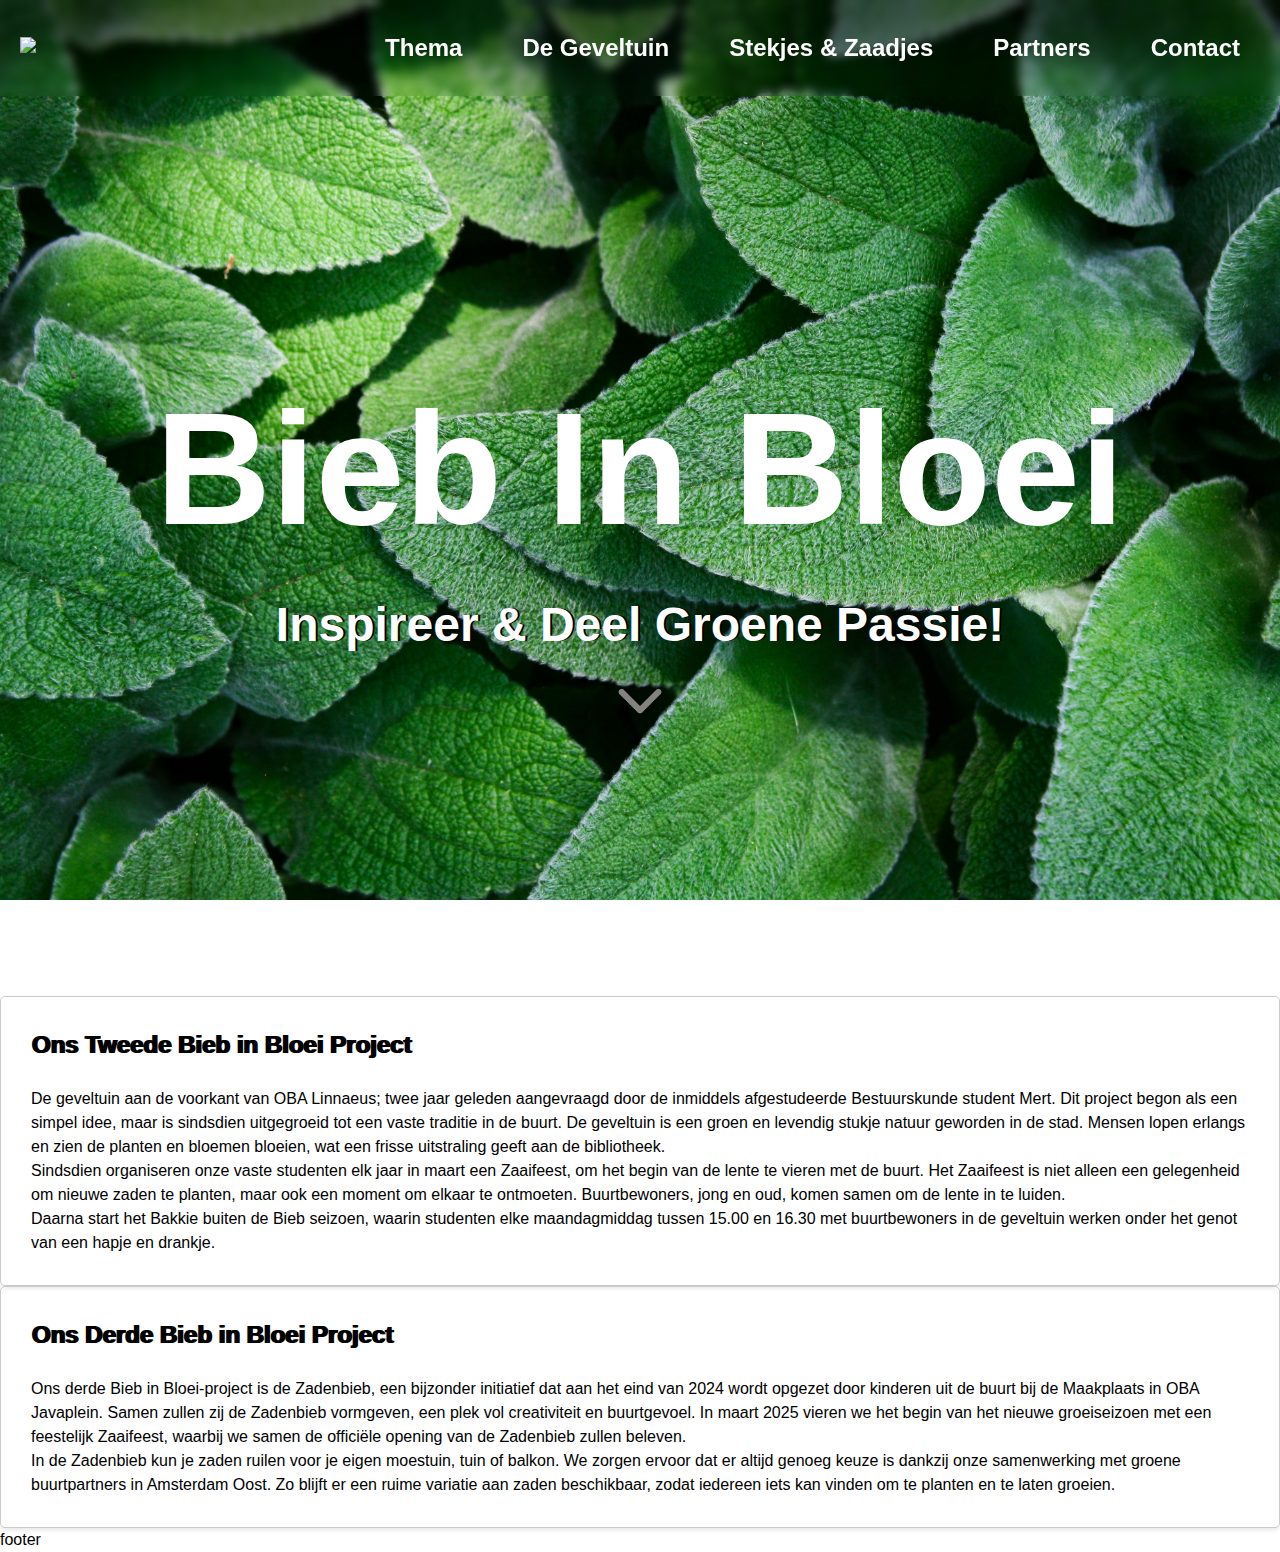
==== index.html @ f6334be1 "NEW SPRINT" ====
<!DOCTYPE html>
<html lang="en">

<head>
  <link rel="stylesheet" href="https://kimnikitaschijf.github.io/look-and-feel-styleguide/biebinbloei.css ">
  <link rel="stylesheet" href="style.css">
  <meta charset="UTF-8">
  <meta name="viewport" content="width=device-width, initial-scale=1.0">
  <title>The client website</title>
</head>

<body>


  <header style="top: 0px;">
    <nav id="headermenu">
      <div class="menu-toggle" id="mobile-menu">
        <span class="bar"></span>
        <span class="bar"></span>
        <span class="bar"></span>
      </div>
      <a href="#"><img class="harry" src="assets/harry_blij.gif" /></a>
      <ul class="nav-links" id="nav-links">
        <li><a href="#" class="a-link">Thema</a></li>
        <li><a href="#" class="a-link">De Geveltuin</a></li>
        <li><a href="#" class="a-link">Stekjes & Zaadjes</a></li>
        <li><a href="Partners.html" class="a-link">Partners </a></li>
        <li><a href="#" class="a-link">Contact</a></li>
      </ul>
    </nav>
  </header>

  <main>
    <section class="title">
      <div>
        <div>
          <h1>Bieb In Bloei</h1>
          <h2 class="sub-title">Inspireer & Deel Groene Passie!</h2>
          <a href="#pagedown"><img class="arrow" src="assets/arrow down.gif"></a>
        </div>
      </div>
    </section>
    <section id="pagedown" class="project">
      <div class="content">
        <h2>Ons Tweede Bieb in Bloei Project</h2><br>
        <p>De geveltuin aan de voorkant van OBA Linnaeus; twee jaar geleden aangevraagd door de inmiddels afgestudeerde
          Bestuurskunde student Mert. Dit project begon als een simpel idee, maar is sindsdien uitgegroeid tot een vaste
          traditie in de buurt. De geveltuin is een groen en levendig stukje natuur geworden in de stad. Mensen lopen
          erlangs en zien de planten en bloemen bloeien, wat een frisse uitstraling geeft aan de bibliotheek.</p>
        <p>Sindsdien organiseren onze vaste studenten elk jaar in maart een Zaaifeest, om het begin van de lente te
          vieren met de buurt. Het Zaaifeest is niet alleen een gelegenheid om nieuwe zaden te planten, maar ook een
          moment om elkaar te ontmoeten. Buurtbewoners, jong en oud, komen samen om de lente in te luiden.</p>
        <p>Daarna start het Bakkie buiten de Bieb seizoen, waarin studenten elke maandagmiddag tussen 15.00 en 16.30 met
          buurtbewoners in de geveltuin werken onder het genot van een hapje en drankje.</p>
      </div>
    </section>

    <section class="project">
      <div class="content">
        <h2>Ons Derde Bieb in Bloei Project</h2><br>
        <p>Ons derde Bieb in Bloei-project is de Zadenbieb, een bijzonder initiatief dat aan het eind van 2024 wordt
          opgezet door kinderen uit de buurt bij de Maakplaats in OBA Javaplein. Samen zullen zij de Zadenbieb
          vormgeven, een plek vol creativiteit en buurtgevoel. In maart 2025 vieren we het begin van het nieuwe
          groeiseizoen met een feestelijk Zaaifeest, waarbij we samen de officiële opening van de Zadenbieb zullen
          beleven.</p>
        <p>In de Zadenbieb kun je zaden ruilen voor je eigen moestuin, tuin of balkon. We zorgen ervoor dat er altijd
          genoeg keuze is dankzij onze samenwerking met groene buurtpartners in Amsterdam Oost. Zo blijft er een ruime
          variatie aan zaden beschikbaar, zodat iedereen iets kan vinden om te planten en te laten groeien.</p>
      </div>
    </section>
    <footer class="color1">
      <div>
        <p>footer</p>
      </div>
    </footer>
</body>

<script>
  const menuToggle = document.getElementById('mobile-menu');
  const navLinks = document.getElementById('nav-links');

  menuToggle.addEventListener('click', () => {
    navLinks.classList.toggle('active'); // Toggle the "active" class
  });

  let lastScrollTop = 0;
  const header = document.getElementById("headermenu");

  window.addEventListener("scroll", function () {
    let scrollTop = window.pageYOffset || document.documentElement.scrollTop;

    if (scrollTop > lastScrollTop) {
      // Naar beneden scrollen
      header.style.top = "-120px"; // Verberg de header (aanpassen aan de hoogte van je header)
    } else {
      // Naar boven scrollen
      header.style.top = "0"; // Zet de header weer terug naar boven
    }

    lastScrollTop = scrollTop;
  });



</script>

</main>

</html>
---- style.css ----
/* CSS */
@import url('https://fonts.googleapis.com/css2?family=Albert+Sans:ital,wght@0,100..900;1,100..900&display=swap');
@import url('https://fonts.googleapis.com/css2?family=Source+Code+Pro:ital,wght@0,200..900;1,200..900&display=swap');

:root {
    --border-radius:2em;
    --section-margin: 0 80px;
    --image-gradient: linear-gradient(180deg, rgba(0, 0, 0, 0.8) 0%, rgba(0, 0, 0, 0) 100%); /* Gebruiken voor schaduw gradient over image heen */
}


html {
    scroll-behavior: smooth;
    font-family: 'Mulish', sans-serif;
    line-height: 1.5;
}

* {
    margin: 0;
    padding: 0;
    box-sizing: border-box;

}

        /*select customized*/
        ::selection {
            background-color: rgb(79, 126, 99);
        }

        /* scrollbar width */
        ::-webkit-scrollbar {
            width: 3px;
        } 
        /* scrollbar Track */
        ::-webkit-scrollbar-track {
            box-shadow:rgb(255, 255, 255); 
            border-radius: 20px;
        }
        /* scrollbar Handle */
        ::-webkit-scrollbar-thumb {
            background: rgb(0, 0, 0); 
            border-radius: 20px;

        }

body {
    font-family: Arial, sans-serif;
    background-image:url(/assets/background.jpg);
    background-position: center;
    background-attachment: fixed;
    background-size: cover;
    overflow-x:hidden;

    main {
        display:grid;
        grid-template-rows: 100vh;
    }
}

nav {
    display: flex;
    justify-content:space-between;
    align-items: center;
    box-shadow: inset 0 216px 51px -157px #0000008a;
    backdrop-filter: blur(5px);
    -webkit-backdrop-filter: blur(5px);
    padding: 10px 20px;
}

.harry {
    height:75px;
}
ul.nav-links {
    list-style: none;
    display: flex;
    gap: 40px;
    transition: none; /* Remove transitions by default */
    padding:10px;
    font-family: var(--main-font);
    font-size: 1.5rem;
}

/* Navigation Links */
ul.nav-links li a {
    display:inline-block;
    text-decoration: none;
    color: rgb(255, 255, 255);
    font-weight: bold;
    padding: 10px;
    transition: transform 0.3s ease;
}

.a-link:hover {
    transform: scale(0.9);
    color:#f9e9c2;
    background-color: #3c593e;
    border-radius: var(--border-radius);
}
/* Hamburger Menu Icon */
.menu-toggle {
    display: none; /* hidden on desktop by default */
    flex-direction: column;
    cursor: pointer;
}

.menu-toggle .bar {
    width: 25px;
    height: 3px;
    background-color: white;
    margin: 4px 0;
    transition: 0.4s;
}

section.title {
    display: flex;
    justify-content: center;
    align-items: center;
    color:rgb(255, 255, 255);
    font-size: 2rem;
    text-align: center;
    font-family: var(--title-font);
}

img.arrow {
    width: 70px;
}

img.arrow:hover {
    background-color: rgba(255, 255, 255, 0.571);
    border-radius: 45px;
    transition:0.3 ease-in-out;
}

h2 {
    font-family: var(--main-font);
    text-shadow: black 2px 0 0;
}

h1 {
animation: resizeText 1s ease-in-out forwards;
font-family: var(--title-font);
font-size:5em;
}

/* Section Stijlen */
section.project {
    background-color:var(--main-color-beige);
    padding: 20px;
    border: 1px solid #ccc;
    border-radius: 5px;
    box-shadow: 0 2px 5px rgba(0, 0, 0, 0.1);
    flex: 1;
    min-width: 45%; /* Zorgt ervoor dat ze naast elkaar passen op grote schermen */
    color:black;
}

section.project .content {
    padding: 10px;
}


/* Mobile Styles */
@media (max-width: 768px) {

    .harry {
        height:50px;
    }

    .menu-toggle {
        display: flex; /* visible on mobile */
    }

    ul.nav-links {
        position: absolute;
        top: 60px;
        right: 0;
        width: 100%;
        height: 100vh;
        background-color:var(--card-color-green);
        flex-direction: column;
        justify-content: center;
        align-items: center;
        transform: translateX(100%);
        transition: none; /* No transition when resizing */
        visibility: hidden;
        opacity: 0;
    }

    ul.nav-links li {
        margin: 20px 0;
    }

    ul.nav-links.active {
        transform: translateX(0); /* Shows menu */
        transition: transform 0.5s ease-in-out; /* Enable transition only on user interaction */
        visibility: visible;
        opacity: 1;
        font-family: var(--main-font);
        font-size: 1.5rem;
    }

    .a-link:hover {
        transform: scale(1.2);
        color:#f9e9c2;
        border-radius:none;
        background-color: none;
    }

    section.title {
        font-size: 1rem;
    }

    
    h2 {
    font-family: var(--main-font);
    text-shadow: black 2px 0 0;
    }

    h1 {
    animation: resizeText 1s ease-in-out forwards;
    font-family: var(--title-font);
    font-size:5em;
    }

    section.project {
        min-width: 100%; /* Elke section neemt nu de volle breedte */
        margin-bottom: 20px;
    }
}
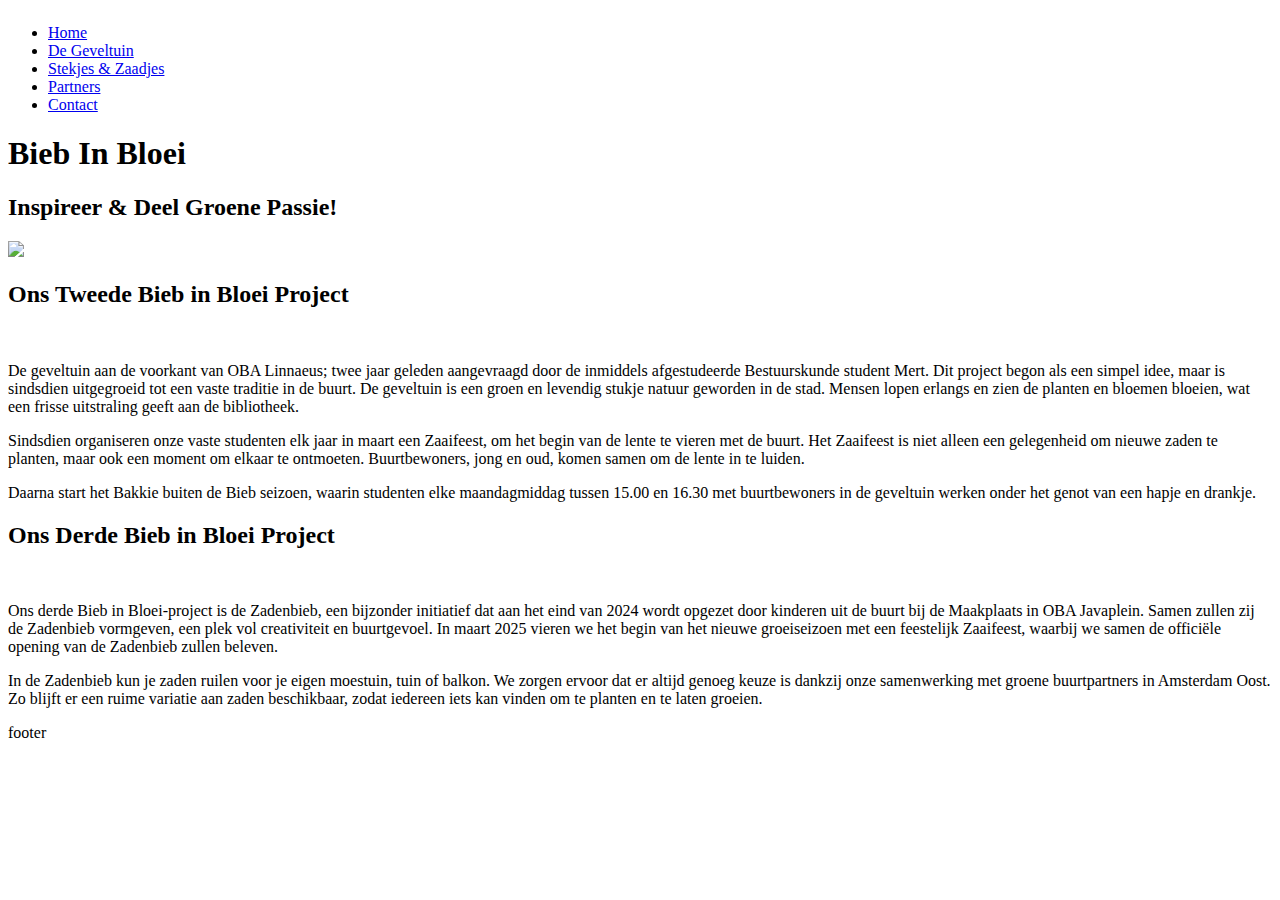
==== commit 78f28154: "NEW SPRINT" ====
--- a/index.html
+++ b/index.html
@@ -2,7 +2,7 @@
 <html lang="en">
 
 <head>
-  <link rel="stylesheet" href="https://kimnikitaschijf.github.io/look-and-feel-styleguide/biebinbloei.css ">
+  <link rel="stylesheet" href="https://kimnikitaschijf.github.io/look-and-feel-styleguide/biebinbloei.css">
   <link rel="stylesheet" href="style.css">
   <meta charset="UTF-8">
   <meta name="viewport" content="width=device-width, initial-scale=1.0">
@@ -10,18 +10,14 @@
 </head>
 
 <body>
-
-
-  <header style="top: 0px;">
-    <nav id="headermenu">
-      <div class="menu-toggle" id="mobile-menu">
-        <span class="bar"></span>
-        <span class="bar"></span>
-        <span class="bar"></span>
+  <header>
+    <nav id="headermenu"> <!--navigation menu-->
+      <div class="menu-toggle color4">
+        <img class='menu-icon' id="mobile-menu" src="assets/open-menu.svg">
+        <a href="index.html"><img height="50px" src="assets/logo.svg"></a>
       </div>
-      <a href="#"><img class="harry" src="assets/harry_blij.gif" /></a>
       <ul class="nav-links" id="nav-links">
-        <li><a href="#" class="a-link">Thema</a></li>
+        <li><a href="index.html" class="a-link">Home</a></li>
         <li><a href="#" class="a-link">De Geveltuin</a></li>
         <li><a href="#" class="a-link">Stekjes & Zaadjes</a></li>
         <li><a href="Partners.html" class="a-link">Partners </a></li>
@@ -75,34 +71,7 @@
     </footer>
 </body>
 
-<script>
-  const menuToggle = document.getElementById('mobile-menu');
-  const navLinks = document.getElementById('nav-links');
-
-  menuToggle.addEventListener('click', () => {
-    navLinks.classList.toggle('active'); // Toggle the "active" class
-  });
-
-  let lastScrollTop = 0;
-  const header = document.getElementById("headermenu");
-
-  window.addEventListener("scroll", function () {
-    let scrollTop = window.pageYOffset || document.documentElement.scrollTop;
-
-    if (scrollTop > lastScrollTop) {
-      // Naar beneden scrollen
-      header.style.top = "-120px"; // Verberg de header (aanpassen aan de hoogte van je header)
-    } else {
-      // Naar boven scrollen
-      header.style.top = "0"; // Zet de header weer terug naar boven
-    }
-
-    lastScrollTop = scrollTop;
-  });
-
-
-
-</script>
+<script src="scripts.js"></script>
 
 </main>
 
--- a/style.css
+++ b/style.css
@@ -1,230 +1,101 @@
-/* CSS */
-@import url('https://fonts.googleapis.com/css2?family=Albert+Sans:ital,wght@0,100..900;1,100..900&display=swap');
-@import url('https://fonts.googleapis.com/css2?family=Source+Code+Pro:ital,wght@0,200..900;1,200..900&display=swap');
+body,
+html {
+    background-color: var(--primary-background-color);
+    overflow-x: hidden;
+    position: relative;
 
-:root {
-    --border-radius:2em;
-    --section-margin: 0 80px;
-    --image-gradient: linear-gradient(180deg, rgba(0, 0, 0, 0.8) 0%, rgba(0, 0, 0, 0) 100%); /* Gebruiken voor schaduw gradient over image heen */
-}
-
-
-html {
-    scroll-behavior: smooth;
-    font-family: 'Mulish', sans-serif;
-    line-height: 1.5;
-}
-
-* {
-    margin: 0;
-    padding: 0;
-    box-sizing: border-box;
-
-}
-
-        /*select customized*/
-        ::selection {
-            background-color: rgb(79, 126, 99);
-        }
-
-        /* scrollbar width */
-        ::-webkit-scrollbar {
-            width: 3px;
-        } 
-        /* scrollbar Track */
-        ::-webkit-scrollbar-track {
-            box-shadow:rgb(255, 255, 255); 
-            border-radius: 20px;
-        }
-        /* scrollbar Handle */
-        ::-webkit-scrollbar-thumb {
-            background: rgb(0, 0, 0); 
-            border-radius: 20px;
-
-        }
-
-body {
-    font-family: Arial, sans-serif;
-    background-image:url(/assets/background.jpg);
-    background-position: center;
-    background-attachment: fixed;
-    background-size: cover;
-    overflow-x:hidden;
-
-    main {
-        display:grid;
-        grid-template-rows: 100vh;
+    /*header navbar top*/
+    header {
+        top: 0px;
     }
 }
 
-nav {
-    display: flex;
-    justify-content:space-between;
-    align-items: center;
-    box-shadow: inset 0 216px 51px -157px #0000008a;
-    backdrop-filter: blur(5px);
-    -webkit-backdrop-filter: blur(5px);
-    padding: 10px 20px;
+/*hides mobile-menu*/
+.menu-toggle {
+    display: none;
 }
 
-.harry {
-    height:75px;
-}
-ul.nav-links {
-    list-style: none;
-    display: flex;
-    gap: 40px;
-    transition: none; /* Remove transitions by default */
-    padding:10px;
-    font-family: var(--main-font);
-    font-size: 1.5rem;
-}
-
-/* Navigation Links */
-ul.nav-links li a {
-    display:inline-block;
-    text-decoration: none;
-    color: rgb(255, 255, 255);
-    font-weight: bold;
-    padding: 10px;
-    transition: transform 0.3s ease;
-}
-
-.a-link:hover {
-    transform: scale(0.9);
-    color:#f9e9c2;
-    background-color: #3c593e;
-    border-radius: var(--border-radius);
-}
-/* Hamburger Menu Icon */
-.menu-toggle {
-    display: none; /* hidden on desktop by default */
-    flex-direction: column;
-    cursor: pointer;
-}
-
-.menu-toggle .bar {
-    width: 25px;
-    height: 3px;
-    background-color: white;
-    margin: 4px 0;
-    transition: 0.4s;
-}
-
-section.title {
-    display: flex;
-    justify-content: center;
-    align-items: center;
-    color:rgb(255, 255, 255);
-    font-size: 2rem;
-    text-align: center;
-    font-family: var(--title-font);
-}
-
-img.arrow {
-    width: 70px;
-}
-
-img.arrow:hover {
-    background-color: rgba(255, 255, 255, 0.571);
-    border-radius: 45px;
-    transition:0.3 ease-in-out;
-}
-
-h2 {
-    font-family: var(--main-font);
-    text-shadow: black 2px 0 0;
-}
-
-h1 {
-animation: resizeText 1s ease-in-out forwards;
-font-family: var(--title-font);
-font-size:5em;
-}
-
-/* Section Stijlen */
-section.project {
-    background-color:var(--main-color-beige);
-    padding: 20px;
-    border: 1px solid #ccc;
-    border-radius: 5px;
-    box-shadow: 0 2px 5px rgba(0, 0, 0, 0.1);
-    flex: 1;
-    min-width: 45%; /* Zorgt ervoor dat ze naast elkaar passen op grote schermen */
-    color:black;
-}
-
-section.project .content {
-    padding: 10px;
-}
-
-
-/* Mobile Styles */
 @media (max-width: 768px) {
 
-    .harry {
-        height:50px;
+    body {
+
+        /*mobile-menu icon size*/
+        .menu-icon {
+            width: 3em;
+            height: 2.5em;
+        }
+
+        /* cursor hover at burger menu*/
+        .menu-icon:hover {
+            cursor: pointer;
+        }
+
+        /*shows mobile-menu*/
+        .menu-toggle {
+            display: flex;
+            justify-content: space-between;
+            align-items: center;
+            box-shadow: inset 0 216px 51px -157px #0000008a;
+            backdrop-filter: blur(5px);
+            -webkit-backdrop-filter: blur(5px);
+            padding: 10px 20px;
+            margin: 0px;
+        }
+
+        /*ul styling*/
+        ul.nav-links {
+            left: 15px;
+            z-index: 3;
+            position: absolute;
+            width: 100%;
+            transform: translateX(100%);
+            transition: none;
+            display: hidden;
+            visibility: none;
+            background-color: var(--primary-background-color);
+            margin: 20px 0px;
+            padding: 20px;
+            box-shadow: 0px 3px 7px 13px rgba(0, 0, 0, 0.164);
+            border-radius: var(--rounded)
+        }
+
+        /*ul nava-links li styling */
+        ul.nav-links li {
+            margin: 20px 0;
+            list-style: none;
+            padding: 10px;
+            font-family: var(--main-font);
+            font-size: clamp(1rem, 1rem + 0vw, 1rem);
+            line-height: 140%;
+            font-family: var(--font-paragraph);
+        }
+
+        /*ul nava-links li a styling */
+        ul.nav-links li a {
+            display: inline-block;
+            text-decoration: none;
+            font-weight: bold;
+            padding: 5px 10px 5px 10px;
+            background-color: var(--secondary-highlight-color);
+            color: var(--primary-background-color);
+            border-radius: var(--rounded)
+        }
+
+        /*hover btn effect*/
+        ul.nav-links li a:hover {
+            background-color: var(--button-active);
+            transform: scale(1.2)
+        }
+
+        /*mobile-menu popup transform*/
+        ul.nav-links.active {
+            transform: translateX(0);
+            /* Shows menu */
+            transition: transform .8s ease-in-out;
+            /* Enable transition only on user interaction */
+            visibility: visible;
+            display: block;
+            opacity: 1;
+        }
     }
-
-    .menu-toggle {
-        display: flex; /* visible on mobile */
-    }
-
-    ul.nav-links {
-        position: absolute;
-        top: 60px;
-        right: 0;
-        width: 100%;
-        height: 100vh;
-        background-color:var(--card-color-green);
-        flex-direction: column;
-        justify-content: center;
-        align-items: center;
-        transform: translateX(100%);
-        transition: none; /* No transition when resizing */
-        visibility: hidden;
-        opacity: 0;
-    }
-
-    ul.nav-links li {
-        margin: 20px 0;
-    }
-
-    ul.nav-links.active {
-        transform: translateX(0); /* Shows menu */
-        transition: transform 0.5s ease-in-out; /* Enable transition only on user interaction */
-        visibility: visible;
-        opacity: 1;
-        font-family: var(--main-font);
-        font-size: 1.5rem;
-    }
-
-    .a-link:hover {
-        transform: scale(1.2);
-        color:#f9e9c2;
-        border-radius:none;
-        background-color: none;
-    }
-
-    section.title {
-        font-size: 1rem;
-    }
-
-    
-    h2 {
-    font-family: var(--main-font);
-    text-shadow: black 2px 0 0;
-    }
-
-    h1 {
-    animation: resizeText 1s ease-in-out forwards;
-    font-family: var(--title-font);
-    font-size:5em;
-    }
-
-    section.project {
-        min-width: 100%; /* Elke section neemt nu de volle breedte */
-        margin-bottom: 20px;
-    }
-}
-
+}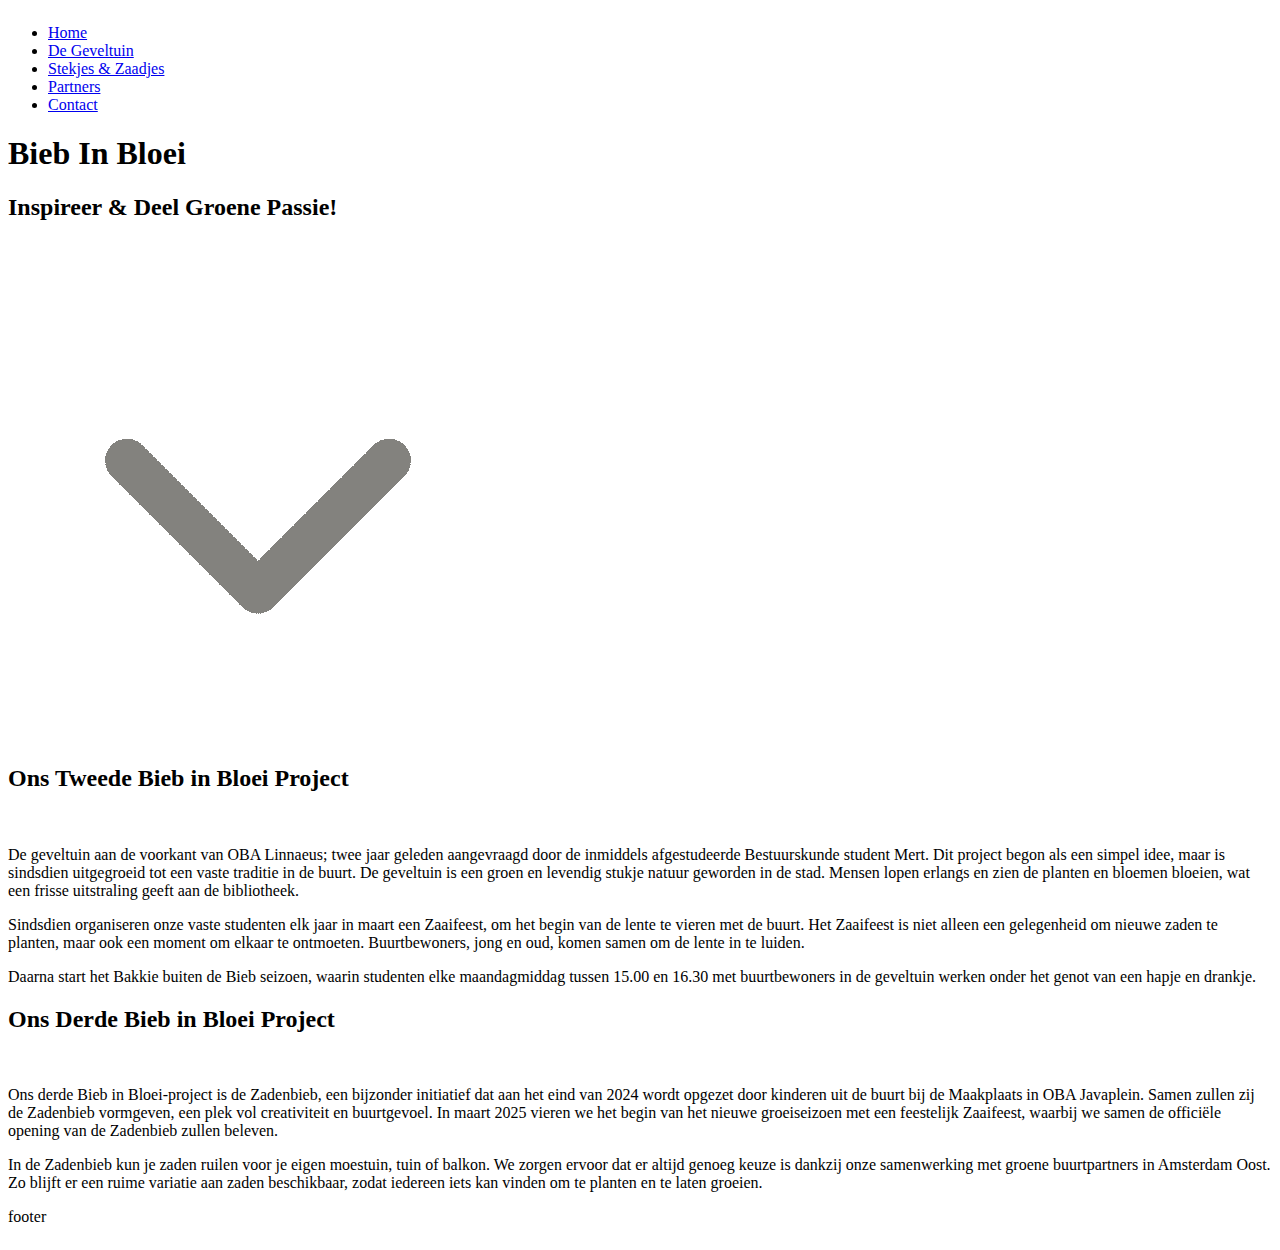
==== commit bf58e01b: "Partners + mainpage" ====
--- a/index.html
+++ b/index.html
@@ -13,15 +13,17 @@
   <header>
     <nav id="headermenu"> <!--navigation menu-->
       <div class="menu-toggle color4">
-        <img class='menu-icon' id="mobile-menu" src="assets/open-menu.svg">
-        <a href="index.html"><img height="50px" src="assets/logo.svg"></a>
+        <img class='menu-icon' id="mobile-menu" src="assets/open-menu.svg" tabindex="0" alt="burger menu mobile">
+        <a href="index.html" aria-label="link home">
+          <img height="50px" src="assets/logo.svg" alt="image logo Bieb In Bloei">
+        </a>
       </div>
       <ul class="nav-links" id="nav-links">
-        <li><a href="index.html" class="a-link">Home</a></li>
-        <li><a href="#" class="a-link">De Geveltuin</a></li>
-        <li><a href="#" class="a-link">Stekjes & Zaadjes</a></li>
-        <li><a href="Partners.html" class="a-link">Partners </a></li>
-        <li><a href="#" class="a-link">Contact</a></li>
+        <li><a href="index.html" class="a-link" tabindex="-1" aria-label="link-Home">Home</a></li>
+        <li><a href="#" class="a-link" tabindex="-1" aria-label="link De Geveltuin">De Geveltuin</a></li>
+        <li><a href="#" class="a-link" tabindex="-1" aria-label="link Stekjes & Zaadjes">Stekjes & Zaadjes</a></li>
+        <li><a href="Partners.html" class="a-link" tabindex="-1" aria-label="link Partners">Partners </a></li>
+        <li><a href="#" class="a-link" tabindex="-1" aria-label="link Contact">Contact</a></li>
       </ul>
     </nav>
   </header>
@@ -32,7 +34,9 @@
         <div>
           <h1>Bieb In Bloei</h1>
           <h2 class="sub-title">Inspireer & Deel Groene Passie!</h2>
-          <a href="#pagedown"><img class="arrow" src="assets/arrow down.gif"></a>
+          <a href="#pagedown" aria-label="arrow page down">
+            <img class="arrow" src="assets/arrow down.gif" alt="arrow pointed down">
+          </a>
         </div>
       </div>
     </section>
